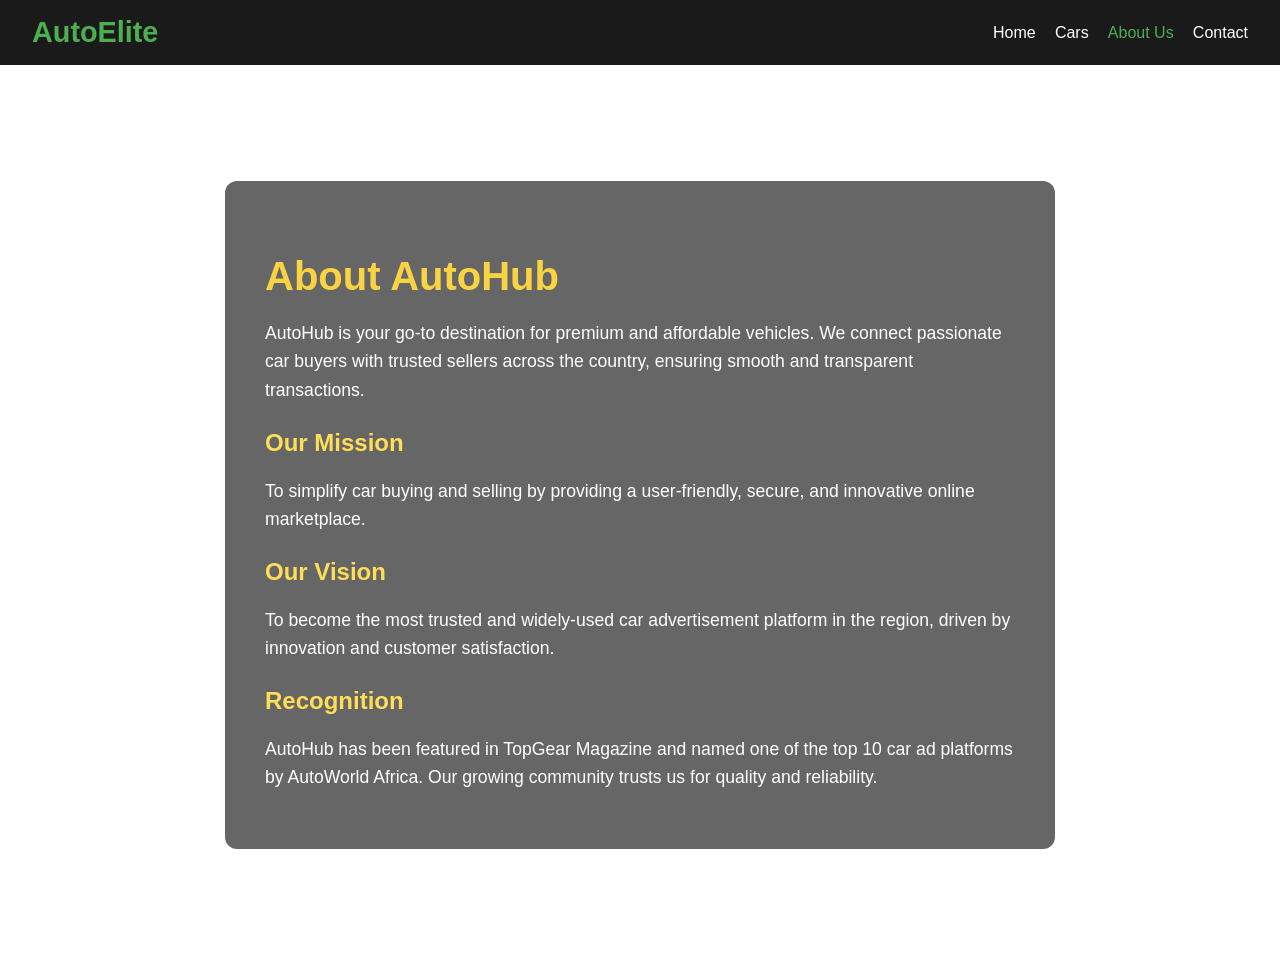
==== about us.html @ 087f6c9f "first commit" ====
<!DOCTYPE html>
<html lang="en">
<head>
  <meta charset="UTF-8" />
  <meta name="viewport" content="width=device-width, initial-scale=1.0"/>
  <title>About Us - AutoHub</title>
  <link rel="stylesheet" href="./styles/about us.css" />
</head>
<body>

 
  <header>
    <nav>
      <div class="logo">AutoElite</div>
      <ul class="nav-links">
        <li><a href="index.html">Home</a></li>
        <li><a href="cars.html">Cars</a></li>
        <li><a href="about.html" class="active">About Us</a></li>
        <li><a href="contact.html">Contact</a></li>
     
      </ul>
    </nav>
  </header>

  
  <div class="about-container">
    <div class="overlay">
      <section class="content">
        <h1>About AutoHub</h1>
        <p>AutoHub is your go-to destination for premium and affordable vehicles. We connect passionate car buyers with trusted sellers across the country, ensuring smooth and transparent transactions.</p>

        <h2>Our Mission</h2>
        <p>To simplify car buying and selling by providing a user-friendly, secure, and innovative online marketplace.</p>

        <h2>Our Vision</h2>
        <p>To become the most trusted and widely-used car advertisement platform in the region, driven by innovation and customer satisfaction.</p>

        <h2>Recognition</h2>
        <p>AutoHub has been featured in TopGear Magazine and named one of the top 10 car ad platforms by AutoWorld Africa. Our growing community trusts us for quality and reliability.</p>
      </section>
    </div>
  </div>

</body>
</html>
---- styles/about us.css ----
body, html {
    margin: 0;
    padding: 0;
    height: 100%;
    font-family: 'Segoe UI', Tahoma, Geneva, Verdana, sans-serif;
  }
  
 
  header {
    background-color: #1a1a1a;
    padding: 1rem 2rem;
  }
  
  nav {
    display: flex;
    justify-content: space-between;
    align-items: center;
    flex-wrap: wrap;
  }
  
  .logo {
    color: #4caf50;
    font-size: 1.8rem;
    font-weight: bold;
  }
  
  .nav-links {
    list-style: none;
    display: flex;
    gap: 1.2rem;
    margin: 0;
    padding: 0;
  }
  
  .nav-links li a {
    color: white;
    text-decoration: none;
    font-weight: 500;
  }
  
  .nav-links li a:hover,
  .nav-links li a.active {
    color: #4caf50;
  }
  

  .about-container {
    background: url('https://images.unsplash.com/photo-1549924231-f129b911e442?auto=format&fit=crop&w=1500&q=80') 
                no-repeat center center/cover;
    min-height: 100vh;
    display: flex;
    align-items: center;
    justify-content: center;
  }
  
  .overlay {
    background-color: rgba(0, 0, 0, 0.6);
    padding: 40px;
    border-radius: 12px;
    color: #fff;
    max-width: 750px;
    margin: 2rem;
  }
  
  .content h1 {
    font-size: 2.5rem;
    margin-bottom: 20px;
    color: #f9d342;
  }
  
  .content h2 {
    margin-top: 25px;
    color: #ffdd57;
  }
  
  .content p {
    font-size: 1.1rem;
    line-height: 1.6;
  }
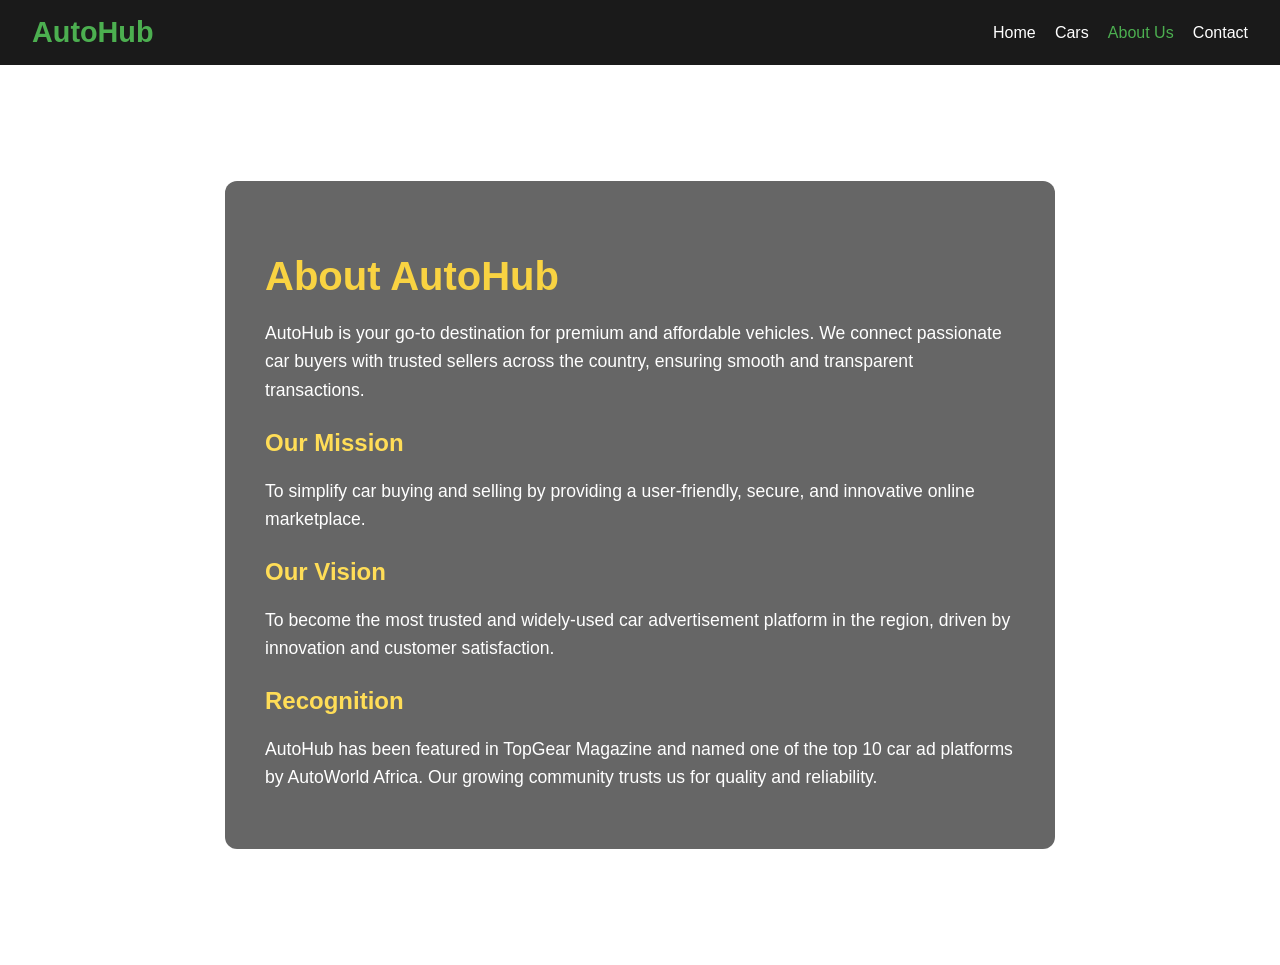
==== commit 91a04dd8: "third" ====
--- a/about us.html
+++ b/about us.html
@@ -11,7 +11,7 @@
  
   <header>
     <nav>
-      <div class="logo">AutoElite</div>
+      <div class="logo">AutoHub</div>
       <ul class="nav-links">
         <li><a href="index.html">Home</a></li>
         <li><a href="cars.html">Cars</a></li>
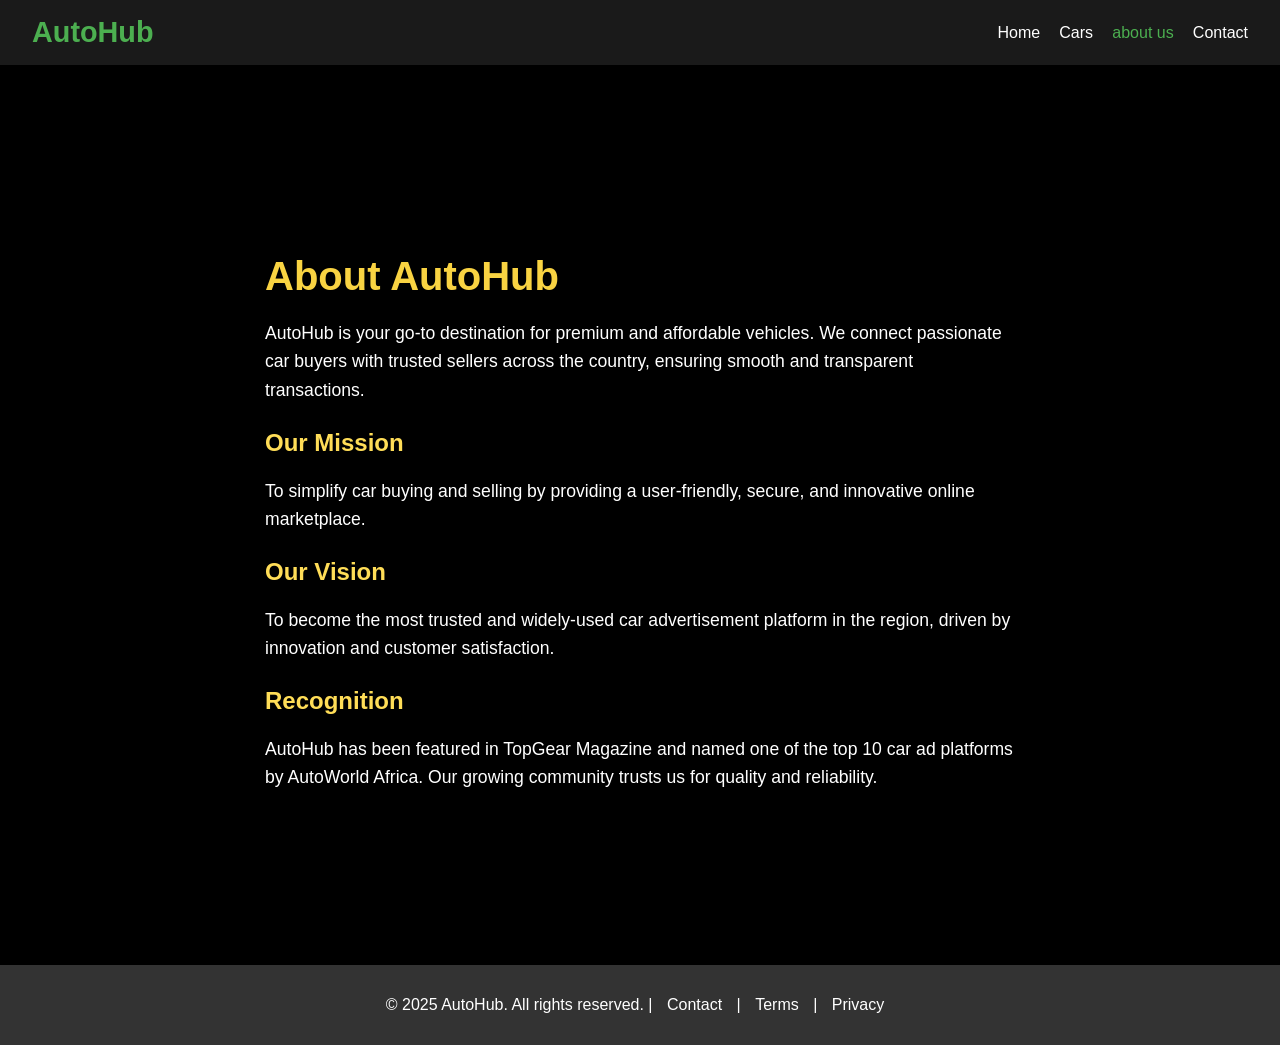
==== commit 21e8d902: "sixth" ====
--- a/about us.html
+++ b/about us.html
@@ -15,14 +15,13 @@
       <ul class="nav-links">
         <li><a href="index.html">Home</a></li>
         <li><a href="cars.html">Cars</a></li>
-        <li><a href="about.html" class="active">About Us</a></li>
+        <li><a href="about.html" class="active">about us</a></li>
         <li><a href="contact.html">Contact</a></li>
      
       </ul>
     </nav>
   </header>
 
-  
   <div class="about-container">
     <div class="overlay">
       <section class="content">
@@ -40,7 +39,10 @@
       </section>
     </div>
   </div>
-
+  <footer>
+    <p>&copy; 2025 AutoHub. All rights reserved. | <a href="contact.html">Contact</a> | <a href="terms.html">Terms</a> | <a href="privacy.html">Privacy</a></p>
+  </footer>
+  
 </body>
 </html>
 
--- a/styles/about us.css
+++ b/styles/about us.css
@@ -46,8 +46,7 @@
   
 
   .about-container {
-    background: url('https://images.unsplash.com/photo-1549924231-f129b911e442?auto=format&fit=crop&w=1500&q=80') 
-                no-repeat center center/cover;
+    background: black ;
     min-height: 100vh;
     display: flex;
     align-items: center;
@@ -78,4 +77,20 @@
     font-size: 1.1rem;
     line-height: 1.6;
   }
-  +  
+footer {
+  background: #333;
+  color: white;
+  padding: 15px;
+  text-align: center;
+}
+
+footer a {
+  color: white;
+  text-decoration: none;
+  margin: 0 10px;
+}
+
+footer a:hover {
+  color: #00bcd4;
+}
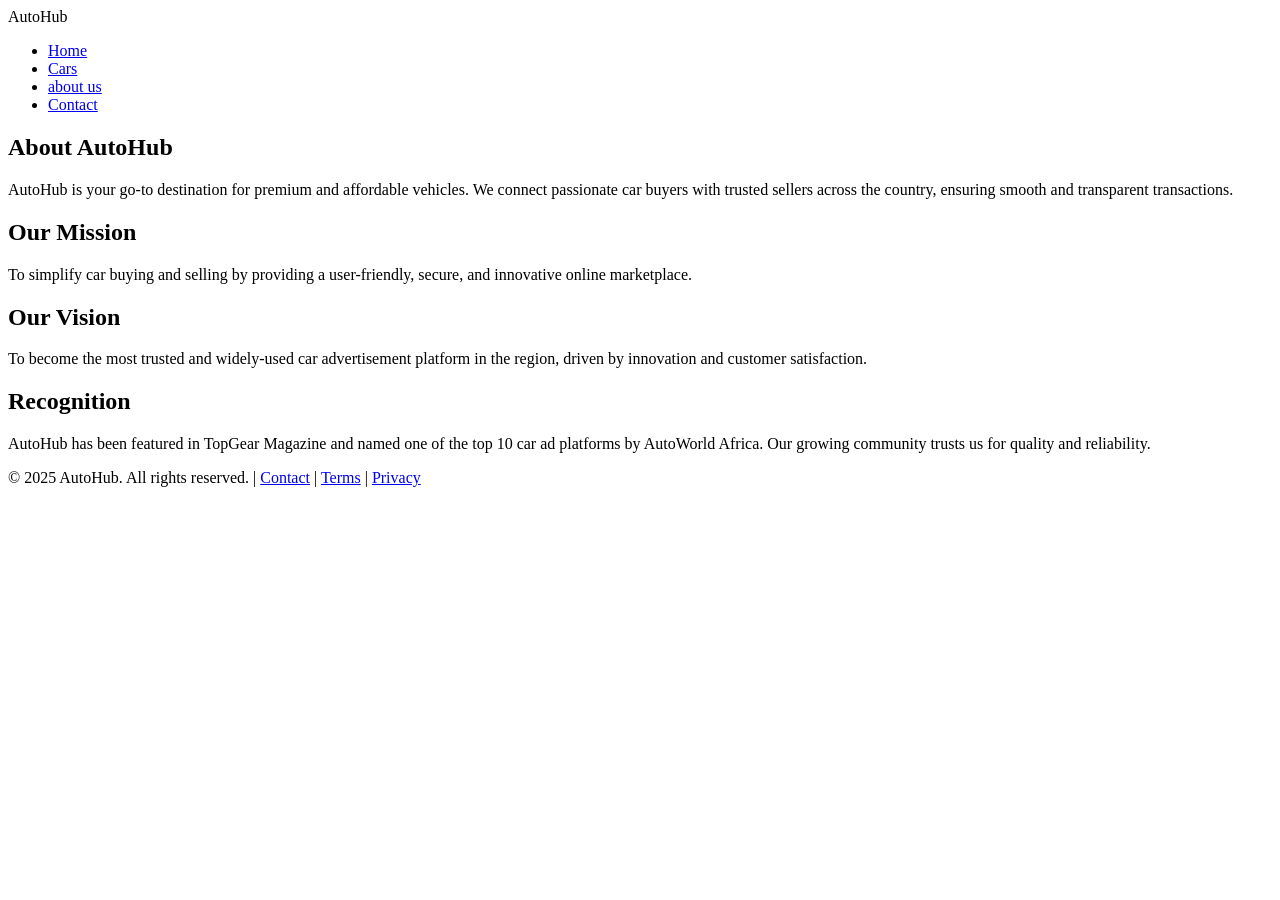
==== commit 97585ada: "ninth commit" ====
--- a/about us.html
+++ b/about us.html
@@ -3,8 +3,8 @@
 <head>
   <meta charset="UTF-8" />
   <meta name="viewport" content="width=device-width, initial-scale=1.0"/>
-  <title>About Us - AutoHub</title>
-  <link rel="stylesheet" href="./styles/about us.css" />
+  <title>about us</title>
+  <link rel="stylesheet" href="./styles/about-us.css" />
 </head>
 <body>
 
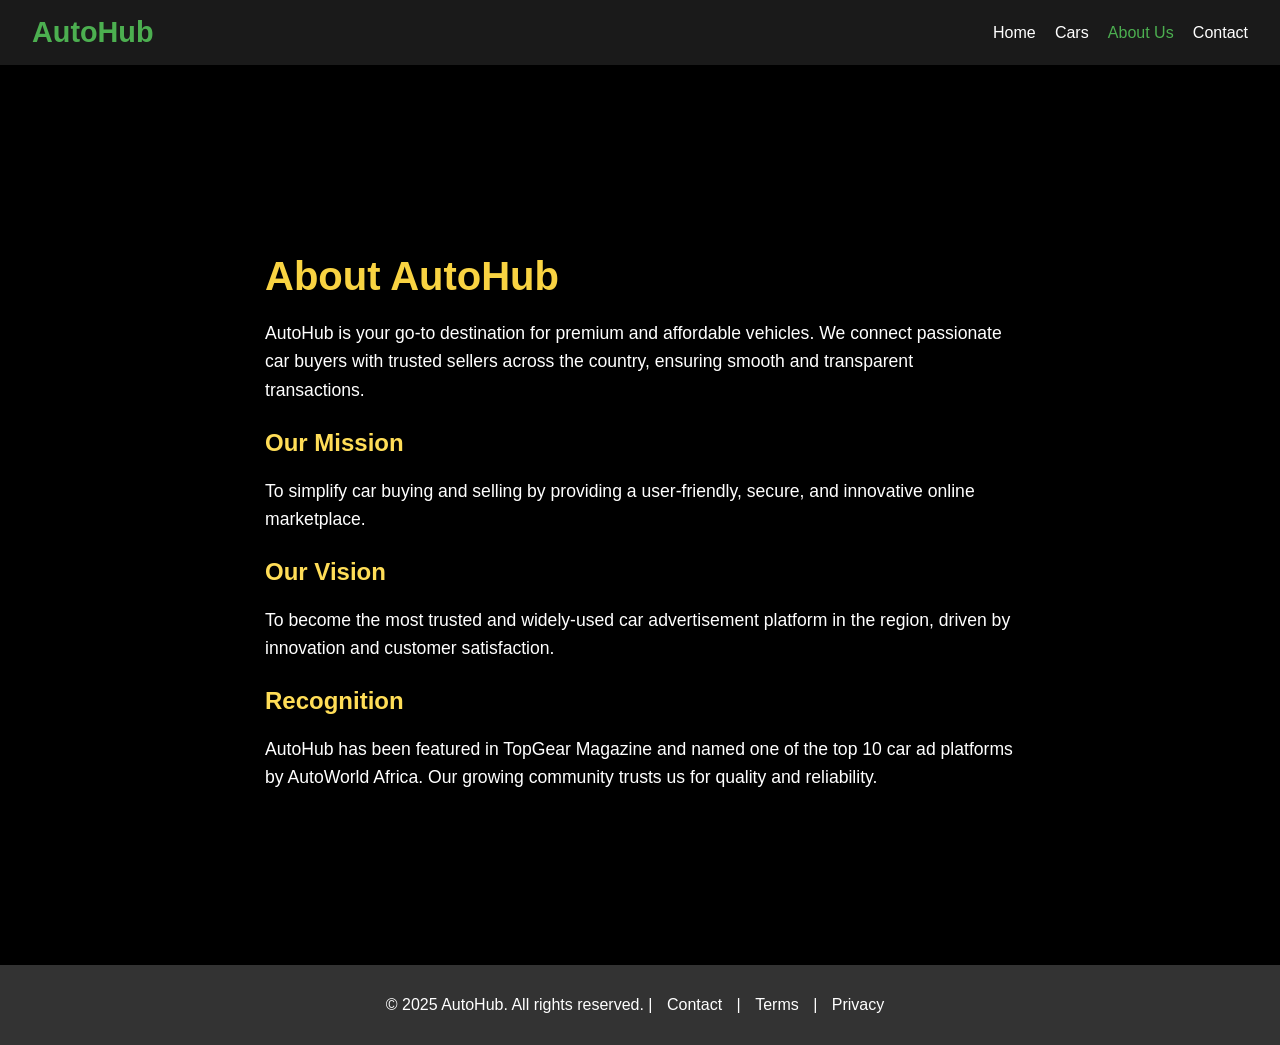
==== commit 69a230c4: "eleventh" ====
--- a/about us.html
+++ b/about us.html
@@ -3,21 +3,18 @@
 <head>
   <meta charset="UTF-8" />
   <meta name="viewport" content="width=device-width, initial-scale=1.0"/>
-  <title>about us</title>
+  <title>About Us</title>
   <link rel="stylesheet" href="./styles/about-us.css" />
 </head>
 <body>
-
- 
   <header>
     <nav>
       <div class="logo">AutoHub</div>
       <ul class="nav-links">
         <li><a href="index.html">Home</a></li>
         <li><a href="cars.html">Cars</a></li>
-        <li><a href="about.html" class="active">about us</a></li>
+        <li><a href="about.html" class="active">About Us</a></li>
         <li><a href="contact.html">Contact</a></li>
-     
       </ul>
     </nav>
   </header>
@@ -39,10 +36,9 @@
       </section>
     </div>
   </div>
+
   <footer>
     <p>&copy; 2025 AutoHub. All rights reserved. | <a href="contact.html">Contact</a> | <a href="terms.html">Terms</a> | <a href="privacy.html">Privacy</a></p>
   </footer>
-  
 </body>
-</html>
-
+</html>
--- a/styles/about-us.css
+++ b/styles/about-us.css
@@ -0,0 +1,96 @@
+
+body, html {
+    margin: 0;
+    padding: 0;
+    height: 100%;
+    font-family: 'Segoe UI', Tahoma, Geneva, Verdana, sans-serif;
+  }
+  
+ 
+  header {
+    background-color: #1a1a1a;
+    padding: 1rem 2rem;
+  }
+  
+  nav {
+    display: flex;
+    justify-content: space-between;
+    align-items: center;
+    flex-wrap: wrap;
+  }
+  
+  .logo {
+    color: #4caf50;
+    font-size: 1.8rem;
+    font-weight: bold;
+  }
+  
+  .nav-links {
+    list-style: none;
+    display: flex;
+    gap: 1.2rem;
+    margin: 0;
+    padding: 0;
+  }
+  
+  .nav-links li a {
+    color: white;
+    text-decoration: none;
+    font-weight: 500;
+  }
+  
+  .nav-links li a:hover,
+  .nav-links li a.active {
+    color: #4caf50;
+  }
+  
+
+  .about-container {
+    background: black ;
+    min-height: 100vh;
+    display: flex;
+    align-items: center;
+    justify-content: center;
+  }
+  
+  .overlay {
+    background-color: rgba(0, 0, 0, 0.6);
+    padding: 40px;
+    border-radius: 12px;
+    color: #fff;
+    max-width: 750px;
+    margin: 2rem;
+  }
+  
+  .content h1 {
+    font-size: 2.5rem;
+    margin-bottom: 20px;
+    color: #f9d342;
+  }
+  
+  .content h2 {
+    margin-top: 25px;
+    color: #ffdd57;
+  }
+  
+  .content p {
+    font-size: 1.1rem;
+    line-height: 1.6;
+  }
+  
+footer {
+  background: #333;
+  color: white;
+  padding: 15px;
+  text-align: center;
+}
+
+footer a {
+  color: white;
+  text-decoration: none;
+  margin: 0 10px;
+}
+
+footer a:hover {
+  color: #00bcd4;
+}
